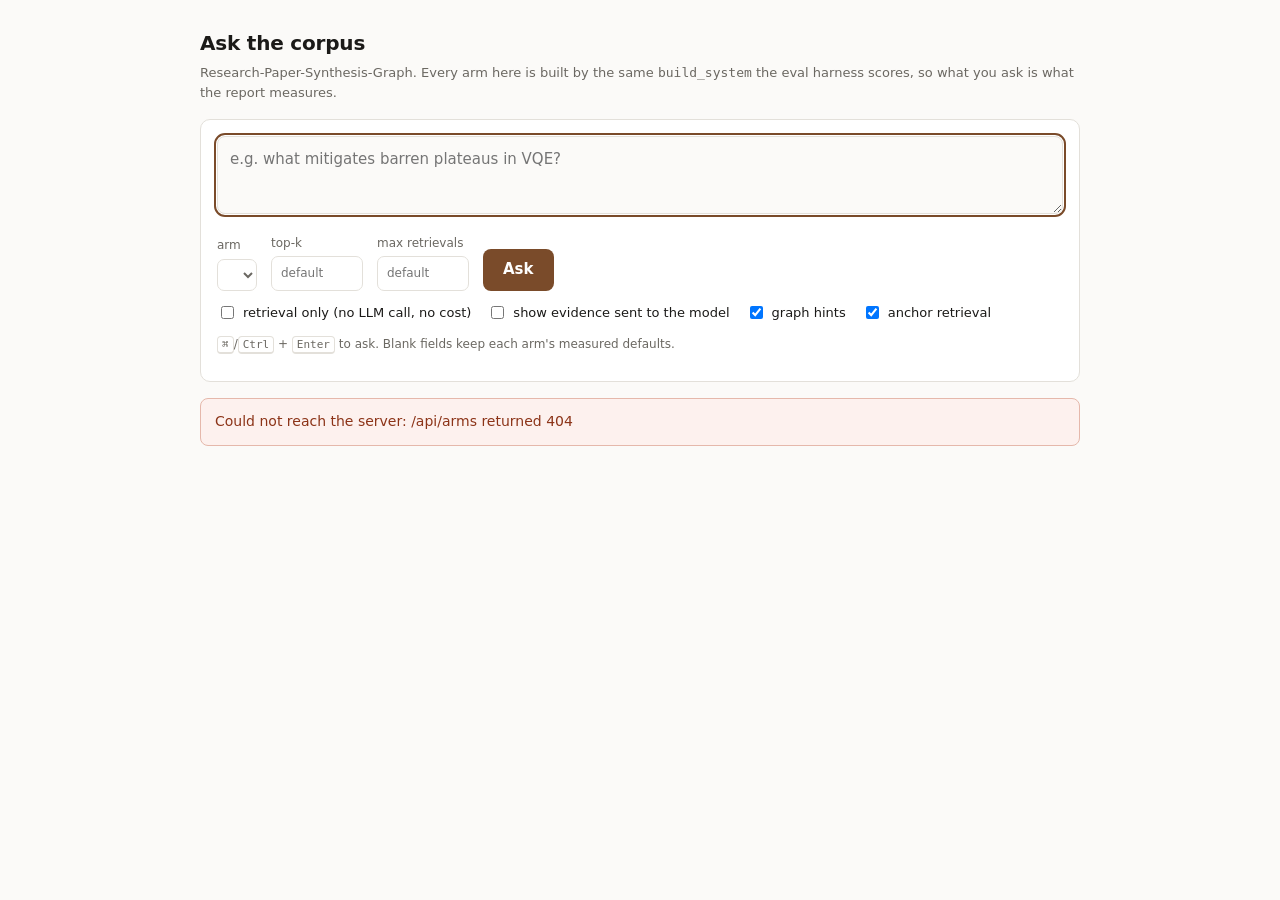
==== src/rpsg/web/static/index.html @ e353762f "Add a browser front end for asking the corpus a question `scripts/ask.py` already asks any arm; this" ====
<!doctype html>
<!--
  The whole front end. No build step and no CDN: the page is served from localhost beside
  the index it queries, so a network dependency would only add a way for it to fail.

  It talks to two endpoints — GET /api/arms to populate the picker, POST /api/ask to ask —
  and renders exactly what the CLI prints: the answer, what it was grounded on, the
  retrieval, the agentic trajectory, and what the question cost.
-->
<html lang="en">
<head>
<meta charset="utf-8">
<meta name="viewport" content="width=device-width, initial-scale=1">
<title>RPSG — ask the corpus</title>
<style>
  :root {
    --bg: #fbfaf8;
    --panel: #ffffff;
    --ink: #1b1a18;
    --muted: #6b6862;
    --line: #e3e0da;
    --accent: #7a4b2a;
    --accent-soft: #f3ece5;
    --warn-bg: #fdf1ee;
    --warn-line: #e5b8ab;
    --warn-ink: #8c3418;
    --mono: ui-monospace, SFMono-Regular, "SF Mono", Menlo, Consolas, monospace;
  }
  @media (prefers-color-scheme: dark) {
    :root {
      --bg: #16171a;
      --panel: #1e2024;
      --ink: #e8e6e2;
      --muted: #9a978f;
      --line: #32353b;
      --accent: #d99b6c;
      --accent-soft: #2a2520;
      --warn-bg: #2d1d18;
      --warn-line: #6b3527;
      --warn-ink: #f0a68c;
    }
  }
  * { box-sizing: border-box; }
  /* `display: flex` on the controls below outranks the browser's own
     `[hidden] { display: none }`, so hiding the agentic-only fields needs this. */
  [hidden] { display: none !important; }
  body {
    margin: 0; background: var(--bg); color: var(--ink);
    font: 15px/1.55 ui-sans-serif, system-ui, -apple-system, "Segoe UI", Roboto, sans-serif;
  }
  .wrap { max-width: 920px; margin: 0 auto; padding: 28px 20px 80px; }
  header { display: flex; align-items: baseline; gap: 12px; flex-wrap: wrap; margin-bottom: 4px; }
  h1 { font-size: 20px; margin: 0; letter-spacing: -0.01em; }
  .sub { color: var(--muted); font-size: 13px; }
  .card {
    background: var(--panel); border: 1px solid var(--line);
    border-radius: 10px; padding: 16px; margin-top: 16px;
  }
  textarea {
    width: 100%; min-height: 78px; resize: vertical; padding: 11px 12px;
    font: inherit; color: inherit; background: var(--bg);
    border: 1px solid var(--line); border-radius: 8px;
  }
  textarea:focus, select:focus, input:focus { outline: 2px solid var(--accent); outline-offset: 1px; }
  .controls { display: flex; gap: 14px; align-items: flex-end; flex-wrap: wrap; margin-top: 12px; }
  label.field { display: flex; flex-direction: column; gap: 4px; font-size: 12px; color: var(--muted); }
  select, input[type="number"] {
    font: inherit; color: inherit; background: var(--panel);
    border: 1px solid var(--line); border-radius: 7px; padding: 7px 9px;
  }
  input[type="number"] { width: 92px; }
  .checks { display: flex; gap: 16px; flex-wrap: wrap; margin-top: 12px; font-size: 13px; }
  .checks label { display: flex; align-items: center; gap: 6px; }
  .checks input[disabled] + span, label.field.disabled { opacity: 0.45; }
  button {
    font: inherit; font-weight: 600; color: #fff; background: var(--accent);
    border: 0; border-radius: 8px; padding: 9px 20px; cursor: pointer;
  }
  button:disabled { opacity: 0.5; cursor: default; }
  .hint { font-size: 12px; color: var(--muted); margin-top: 10px; }
  kbd {
    font: 11px var(--mono); border: 1px solid var(--line);
    border-bottom-width: 2px; border-radius: 4px; padding: 1px 4px;
  }
  .error {
    background: var(--warn-bg); border: 1px solid var(--warn-line); color: var(--warn-ink);
    border-radius: 8px; padding: 12px 14px; margin-top: 16px; white-space: pre-wrap;
    font-size: 14px;
  }
  h2 { font-size: 13px; text-transform: uppercase; letter-spacing: 0.07em;
       color: var(--muted); margin: 0 0 10px; font-weight: 600; }
  .answer { white-space: pre-wrap; font-size: 15.5px; line-height: 1.62; }
  .answer code { font: 12.5px var(--mono); background: var(--accent-soft); border-radius: 4px; padding: 1px 4px; }
  .cite {
    font: 11px var(--mono); background: var(--accent-soft); color: var(--accent);
    border-radius: 4px; padding: 1px 5px; white-space: nowrap;
  }
  ul.papers { list-style: none; margin: 12px 0 0; padding: 12px 0 0; border-top: 1px solid var(--line); }
  ul.papers li { font: 12px var(--mono); color: var(--muted); padding: 2px 0; }
  table { width: 100%; border-collapse: collapse; font-size: 13px; }
  th, td { text-align: right; padding: 5px 8px; border-bottom: 1px solid var(--line); }
  th:first-child, td:first-child { text-align: left; }
  th { color: var(--muted); font-weight: 600; font-size: 11px;
       text-transform: uppercase; letter-spacing: 0.05em; }
  td.num, .hitrow .score { font-family: var(--mono); font-variant-numeric: tabular-nums; }
  .scroll { max-height: 340px; overflow: auto; }
  .hitrow { border-bottom: 1px solid var(--line); padding: 9px 0; }
  .hitrow:last-child { border-bottom: 0; }
  .hitmeta { display: flex; gap: 10px; align-items: baseline; font: 11px var(--mono); color: var(--muted); }
  .tag { background: var(--accent-soft); color: var(--accent); border-radius: 4px; padding: 1px 6px; }
  .excerpt { font-size: 13px; color: var(--ink); margin-top: 4px; }
  pre.evidence {
    font: 12px/1.5 var(--mono); white-space: pre-wrap; word-break: break-word;
    margin: 0; color: var(--muted);
  }
  ol.plan { margin: 6px 0 0; padding-left: 22px; font-size: 14px; }
  .meta { display: flex; gap: 18px; flex-wrap: wrap; font-size: 12px; color: var(--muted); margin-top: 10px; }
  .spinner {
    display: inline-block; width: 13px; height: 13px; vertical-align: -2px;
    border: 2px solid currentColor; border-right-color: transparent; border-radius: 50%;
    animation: spin 0.7s linear infinite; margin-right: 7px;
  }
  @keyframes spin { to { transform: rotate(360deg); } }
  @media (prefers-reduced-motion: reduce) { .spinner { animation-duration: 2.4s; } }
  .history { display: flex; flex-direction: column; gap: 2px; }
  .history button {
    background: none; color: inherit; border: 0; padding: 5px 0; text-align: left;
    font-weight: 400; font-size: 13px; cursor: pointer; border-bottom: 1px solid var(--line);
  }
  .history button:last-child { border-bottom: 0; }
  .history button:hover { color: var(--accent); }
  .history .h-arm { font: 11px var(--mono); color: var(--muted); margin-left: 8px; }
</style>
</head>
<body>
<div class="wrap">
  <header>
    <h1>Ask the corpus</h1>
    <span class="sub" id="modelline"></span>
  </header>
  <p class="sub" style="margin:2px 0 0">
    Research-Paper-Synthesis-Graph. Every arm here is built by the same
    <code>build_system</code> the eval harness scores, so what you ask is what the report measures.
  </p>

  <div class="card">
    <textarea id="q" placeholder="e.g. what mitigates barren plateaus in VQE?" autofocus></textarea>

    <div class="controls">
      <label class="field">
        arm
        <select id="system"></select>
      </label>
      <label class="field" id="topk-field">
        top-k
        <input type="number" id="topk" min="1" max="200" placeholder="default">
      </label>
      <label class="field" id="maxret-field">
        max retrievals
        <input type="number" id="maxret" min="1" max="50" placeholder="default">
      </label>
      <button id="ask">Ask</button>
    </div>

    <div class="checks">
      <label><input type="checkbox" id="retonly"><span>retrieval only (no LLM call, no cost)</span></label>
      <label><input type="checkbox" id="evidence"><span>show evidence sent to the model</span></label>
      <label id="hints-label"><input type="checkbox" id="hints" checked><span>graph hints</span></label>
      <label id="anchor-label"><input type="checkbox" id="anchor" checked><span>anchor retrieval</span></label>
    </div>

    <p class="hint" id="armhint"></p>
    <p class="hint"><kbd>⌘</kbd>/<kbd>Ctrl</kbd> + <kbd>Enter</kbd> to ask. Blank fields keep each arm's measured defaults.</p>
  </div>

  <div id="error" class="error" hidden></div>
  <div id="results"></div>

  <div class="card" id="history-card" hidden>
    <h2>This session</h2>
    <div class="history" id="history"></div>
  </div>
</div>

<script>
(() => {
  "use strict";

  const $ = (id) => document.getElementById(id);
  const el = {
    q: $("q"), system: $("system"), topk: $("topk"), maxret: $("maxret"),
    ask: $("ask"), retonly: $("retonly"), evidence: $("evidence"),
    hints: $("hints"), anchor: $("anchor"), error: $("error"), results: $("results"),
    armhint: $("armhint"), modelline: $("modelline"),
    topkField: $("topk-field"), maxretField: $("maxret-field"),
    hintsLabel: $("hints-label"), anchorLabel: $("anchor-label"),
    history: $("history"), historyCard: $("history-card"),
  };

  let arms = [];
  const history = [];

  const escapeHtml = (s) => String(s).replace(/[&<>"']/g, (c) => (
    { "&": "&amp;", "<": "&lt;", ">": "&gt;", '"': "&quot;", "'": "&#39;" }[c]
  ));

  // The synthesis prompt does not ask for markdown, but the models emit it anyway, and
  // literal `**` in an answer reads as a typo. Only the three inline forms that actually
  // show up are handled — this is not a markdown parser, and it must never become one.
  //
  // Applied strictly after `escapeHtml`, so the only tags in the result are the ones
  // these three rules put there. Reversing that order would make model output executable.
  const renderInline = (escaped) => escaped
    .replace(/`([^`\n]+)`/g, '<code>$1</code>')
    .replace(/\*\*([^*\n]+)\*\*/g, "<strong>$1</strong>")
    .replace(/(^|[\s(])\*([^*\n]+)\*/g, "$1<em>$2</em>");

  // `[paper:<id>]` is what the synthesizer's handles are rewritten back to before the
  // answer is stored, so it is the form every arm's answer arrives in.
  const renderAnswer = (text) =>
    renderInline(escapeHtml(text)).replace(/\[paper:([^\]]+)\]/g,
      (_, id) => `<span class="cite">${escapeHtml(id)}</span>`);

  const fmtInt = (n) => n.toLocaleString();

  const armByName = (name) => arms.find((a) => a.name === name);

  /** Enable only the options the selected arm actually honours, and say why. */
  function syncControls() {
    const arm = armByName(el.system.value);
    if (!arm) return;
    const isAgentic = arm.name.startsWith("agentic");

    el.retonly.disabled = !arm.supports_retrieval_only;
    if (el.retonly.disabled) el.retonly.checked = false;

    el.topk.disabled = !arm.supports_retrieval_only;
    el.topkField.classList.toggle("disabled", el.topk.disabled);
    if (el.topk.disabled) el.topk.value = "";

    el.maxretField.hidden = !isAgentic;
    el.hintsLabel.hidden = !isAgentic;
    el.anchorLabel.hidden = !isAgentic;

    const notes = [];
    if (!arm.ready) notes.push(arm.blocked_on);
    else if (!arm.supports_retrieval_only) {
      notes.push(`${arm.name} plans or traverses before it retrieves, so it has no ` +
                 "pre-synthesis chunk list: retrieval-only and top-k do not apply.");
    }
    if (arm.ready && arm.needs_graph) notes.push("reads the typed graph.");
    el.armhint.textContent = notes.join(" ");
    el.ask.disabled = !arm.ready;
  }

  async function loadArms() {
    try {
      const res = await fetch("/api/arms");
      if (!res.ok) throw new Error(`/api/arms returned ${res.status}`);
      const data = await res.json();
      arms = data.arms;
      el.system.innerHTML = arms.map((a) => {
        const label = a.ready ? a.name : `${a.name} — unavailable`;
        return `<option value="${escapeHtml(a.name)}"${a.ready ? "" : " disabled"}>${escapeHtml(label)}</option>`;
      }).join("");
      const preferred = armByName(data.default);
      el.system.value = preferred && preferred.ready
        ? data.default
        : (arms.find((a) => a.ready) || arms[0]).name;
      el.modelline.textContent = `synthesis model: ${data.synthesis_model}`;
      syncControls();
    } catch (err) {
      showError(`Could not reach the server: ${err.message}`);
    }
  }

  function showError(msg) {
    el.error.textContent = msg;
    el.error.hidden = false;
  }

  const numOrNull = (input) => (input.value.trim() === "" ? null : Number(input.value));

  async function ask() {
    const question = el.q.value.trim();
    if (!question) { el.q.focus(); return; }
    const arm = armByName(el.system.value);
    const isAgentic = arm && arm.name.startsWith("agentic");

    const body = {
      question,
      system: el.system.value,
      top_k: el.topk.disabled ? null : numOrNull(el.topk),
      retrieval_only: el.retonly.checked,
      show_evidence: el.evidence.checked,
      max_retrievals: isAgentic ? numOrNull(el.maxret) : null,
      graph_hints: isAgentic ? el.hints.checked : true,
      anchor: isAgentic ? el.anchor.checked : true,
    };

    el.error.hidden = true;
    el.ask.disabled = true;
    el.results.innerHTML =
      `<div class="card"><span class="spinner"></span>Asking <strong>${escapeHtml(body.system)}</strong>… ` +
      "the first question on an arm also loads the embedder and the index.</div>";

    try {
      const res = await fetch("/api/ask", {
        method: "POST",
        headers: { "Content-Type": "application/json" },
        body: JSON.stringify(body),
      });
      const data = await res.json();
      if (!res.ok) {
        el.results.innerHTML = "";
        // FastAPI puts our message in `detail`; a validation error puts a list there.
        showError(typeof data.detail === "string" ? data.detail : JSON.stringify(data.detail));
        return;
      }
      render(data);
      remember(data);
    } catch (err) {
      el.results.innerHTML = "";
      showError(`Request failed: ${err.message}`);
    } finally {
      el.ask.disabled = false;
      syncControls();
    }
  }

  function remember(data) {
    history.unshift({ question: data.question, arm: data.arm });
    el.historyCard.hidden = false;
    el.history.innerHTML = history.slice(0, 12).map((h, i) =>
      `<button data-i="${i}">${escapeHtml(h.question)}<span class="h-arm">${escapeHtml(h.arm)}</span></button>`
    ).join("");
    el.history.querySelectorAll("button").forEach((b) => {
      b.addEventListener("click", () => {
        const item = history[Number(b.dataset.i)];
        el.q.value = item.question;
        el.q.focus();
      });
    });
  }

  function card(title, inner, extraClass) {
    return `<div class="card${extraClass ? " " + extraClass : ""}"><h2>${title}</h2>${inner}</div>`;
  }

  function renderTrajectory(t) {
    const parts = [];
    if (t.planner_failed) {
      parts.push('<p class="error" style="margin-top:0">The planner failed — this degraded ' +
                 "to a single retrieval on the original question.</p>");
    }
    const subs = t.sub_questions || [];
    parts.push(`<p style="margin:0">Plan: ${subs.length} sub-question(s)</p>`);
    if (subs.length) {
      parts.push(`<ol class="plan">${subs.map((s) => `<li>${escapeHtml(s)}</li>`).join("")}</ol>`);
    }
    if (t.plan_reasoning) {
      parts.push(`<p class="hint">reasoning: ${escapeHtml(t.plan_reasoning)}</p>`);
    }
    if (t.graph_hints && t.graph_hints.length) {
      parts.push(`<p class="hint">graph hints: ${escapeHtml(t.graph_hints.slice(0, 6).join(", "))}</p>`);
    }
    const bits = [
      `retrievals used: ${t.retrievals_used || 0}`,
      `refused: ${t.retrievals_refused || 0}`,
      `anchor: ${t.anchor_used ? "on" : "off"}`,
    ];
    if (t.critique_ran) {
      bits.push(`critique: ${(t.gaps || []).length} gap(s), ` +
                `${(t.critique_added_papers || []).length} paper(s) added`);
    } else {
      bits.push("critique: disabled");
    }
    parts.push(`<div class="meta">${bits.map((b) => `<span>${escapeHtml(b)}</span>`).join("")}</div>`);
    if (t.critique_assessment) {
      parts.push(`<p class="hint">assessment: ${escapeHtml(t.critique_assessment)}</p>`);
    }
    return card("Trajectory", parts.join(""));
  }

  function renderUsage(rows, elapsed) {
    const body = rows.length
      ? `<table><thead><tr><th>model</th><th>calls</th><th>in</th><th>out</th><th>cached</th><th>cost</th></tr></thead><tbody>` +
        rows.map((r) => `<tr><td>${escapeHtml(r.model)}</td><td class="num">${fmtInt(r.calls)}</td>` +
          `<td class="num">${fmtInt(r.input_tokens)}</td><td class="num">${fmtInt(r.output_tokens)}</td>` +
          `<td class="num">${fmtInt(r.cached_input_tokens)}</td>` +
          // Not "$0.00": an unpriced model is unknown cost, not free.
          `<td class="num">${r.cost_usd === null ? "n/a" : "$" + r.cost_usd.toFixed(4)}</td></tr>`).join("") +
        "</tbody></table>"
      : '<p class="hint" style="margin:0">No LLM calls — retrieval only.</p>';
    const note = rows.some((r) => r.cost_usd === null)
      ? '<p class="hint">cost "n/a": add rates under models.pricing in configs/settings.yaml.</p>'
      : "";
    return card("This question", body + note +
      `<div class="meta"><span>${elapsed.toFixed(1)}s</span></div>`);
  }

  function render(d) {
    const out = [];

    if (d.answer !== null) {
      const papers = d.cited_paper_ids.length
        ? `<ul class="papers">${d.cited_paper_ids.map((p) => `<li>${escapeHtml(p)}</li>`).join("")}</ul>`
        : '<p class="hint">The answer cited no paper.</p>';
      out.push(card(`Answer — ${escapeHtml(d.arm)}`,
        `<div class="answer">${renderAnswer(d.answer)}</div>` +
        `<p class="hint" style="margin-bottom:0">grounded on ${d.cited_paper_ids.length} paper(s)</p>` +
        papers));
    }

    if (d.trace && Object.keys(d.trace).length) out.push(renderTrajectory(d.trace));

    if (d.hits.length) {
      const rows = d.hits.map((h) =>
        `<div class="hitrow"><div class="hitmeta">` +
        `<span class="score">${h.score >= 0 ? "+" : ""}${h.score.toFixed(3)}</span>` +
        `<span class="tag">${escapeHtml(h.section_type)}</span>` +
        `<span>${escapeHtml(h.paper_id)}</span></div>` +
        `<div class="excerpt">${escapeHtml(h.excerpt)}…</div></div>`).join("");
      out.push(card(`Retrieved — ${d.hits.length} chunk(s)`, `<div class="scroll">${rows}</div>`));
    }

    if (d.evidence) {
      out.push(card(`Evidence sent to the model — ${fmtInt(d.evidence.length)} chars`,
        `<div class="scroll"><pre class="evidence">${escapeHtml(d.evidence)}</pre></div>`));
    }

    out.push(renderUsage(d.usage, d.elapsed_s));
    el.results.innerHTML = out.join("");
  }

  el.ask.addEventListener("click", ask);
  el.system.addEventListener("change", syncControls);
  el.q.addEventListener("keydown", (e) => {
    if ((e.metaKey || e.ctrlKey) && e.key === "Enter") { e.preventDefault(); ask(); }
  });

  loadArms();
})();
</script>
</body>
</html>
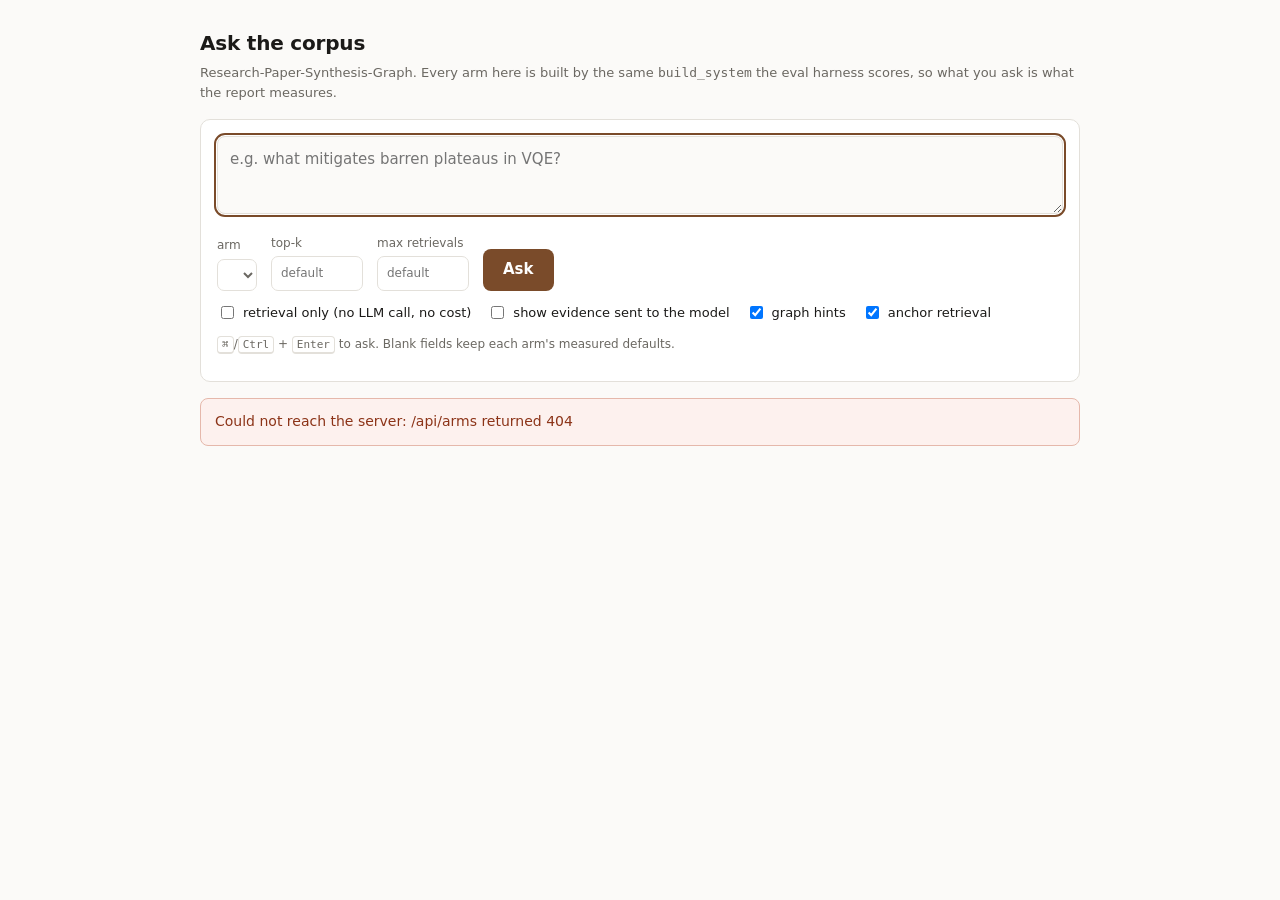
==== commit 340dc5b1: "Publish a recorded demo to GitHub Pages Pages serves static files, so the live UI cannot be hosted: " ====
--- a/src/rpsg/web/static/index.html
+++ b/src/rpsg/web/static/index.html
@@ -12,125 +12,7 @@
 <meta charset="utf-8">
 <meta name="viewport" content="width=device-width, initial-scale=1">
 <title>RPSG — ask the corpus</title>
-<style>
-  :root {
-    --bg: #fbfaf8;
-    --panel: #ffffff;
-    --ink: #1b1a18;
-    --muted: #6b6862;
-    --line: #e3e0da;
-    --accent: #7a4b2a;
-    --accent-soft: #f3ece5;
-    --warn-bg: #fdf1ee;
-    --warn-line: #e5b8ab;
-    --warn-ink: #8c3418;
-    --mono: ui-monospace, SFMono-Regular, "SF Mono", Menlo, Consolas, monospace;
-  }
-  @media (prefers-color-scheme: dark) {
-    :root {
-      --bg: #16171a;
-      --panel: #1e2024;
-      --ink: #e8e6e2;
-      --muted: #9a978f;
-      --line: #32353b;
-      --accent: #d99b6c;
-      --accent-soft: #2a2520;
-      --warn-bg: #2d1d18;
-      --warn-line: #6b3527;
-      --warn-ink: #f0a68c;
-    }
-  }
-  * { box-sizing: border-box; }
-  /* `display: flex` on the controls below outranks the browser's own
-     `[hidden] { display: none }`, so hiding the agentic-only fields needs this. */
-  [hidden] { display: none !important; }
-  body {
-    margin: 0; background: var(--bg); color: var(--ink);
-    font: 15px/1.55 ui-sans-serif, system-ui, -apple-system, "Segoe UI", Roboto, sans-serif;
-  }
-  .wrap { max-width: 920px; margin: 0 auto; padding: 28px 20px 80px; }
-  header { display: flex; align-items: baseline; gap: 12px; flex-wrap: wrap; margin-bottom: 4px; }
-  h1 { font-size: 20px; margin: 0; letter-spacing: -0.01em; }
-  .sub { color: var(--muted); font-size: 13px; }
-  .card {
-    background: var(--panel); border: 1px solid var(--line);
-    border-radius: 10px; padding: 16px; margin-top: 16px;
-  }
-  textarea {
-    width: 100%; min-height: 78px; resize: vertical; padding: 11px 12px;
-    font: inherit; color: inherit; background: var(--bg);
-    border: 1px solid var(--line); border-radius: 8px;
-  }
-  textarea:focus, select:focus, input:focus { outline: 2px solid var(--accent); outline-offset: 1px; }
-  .controls { display: flex; gap: 14px; align-items: flex-end; flex-wrap: wrap; margin-top: 12px; }
-  label.field { display: flex; flex-direction: column; gap: 4px; font-size: 12px; color: var(--muted); }
-  select, input[type="number"] {
-    font: inherit; color: inherit; background: var(--panel);
-    border: 1px solid var(--line); border-radius: 7px; padding: 7px 9px;
-  }
-  input[type="number"] { width: 92px; }
-  .checks { display: flex; gap: 16px; flex-wrap: wrap; margin-top: 12px; font-size: 13px; }
-  .checks label { display: flex; align-items: center; gap: 6px; }
-  .checks input[disabled] + span, label.field.disabled { opacity: 0.45; }
-  button {
-    font: inherit; font-weight: 600; color: #fff; background: var(--accent);
-    border: 0; border-radius: 8px; padding: 9px 20px; cursor: pointer;
-  }
-  button:disabled { opacity: 0.5; cursor: default; }
-  .hint { font-size: 12px; color: var(--muted); margin-top: 10px; }
-  kbd {
-    font: 11px var(--mono); border: 1px solid var(--line);
-    border-bottom-width: 2px; border-radius: 4px; padding: 1px 4px;
-  }
-  .error {
-    background: var(--warn-bg); border: 1px solid var(--warn-line); color: var(--warn-ink);
-    border-radius: 8px; padding: 12px 14px; margin-top: 16px; white-space: pre-wrap;
-    font-size: 14px;
-  }
-  h2 { font-size: 13px; text-transform: uppercase; letter-spacing: 0.07em;
-       color: var(--muted); margin: 0 0 10px; font-weight: 600; }
-  .answer { white-space: pre-wrap; font-size: 15.5px; line-height: 1.62; }
-  .answer code { font: 12.5px var(--mono); background: var(--accent-soft); border-radius: 4px; padding: 1px 4px; }
-  .cite {
-    font: 11px var(--mono); background: var(--accent-soft); color: var(--accent);
-    border-radius: 4px; padding: 1px 5px; white-space: nowrap;
-  }
-  ul.papers { list-style: none; margin: 12px 0 0; padding: 12px 0 0; border-top: 1px solid var(--line); }
-  ul.papers li { font: 12px var(--mono); color: var(--muted); padding: 2px 0; }
-  table { width: 100%; border-collapse: collapse; font-size: 13px; }
-  th, td { text-align: right; padding: 5px 8px; border-bottom: 1px solid var(--line); }
-  th:first-child, td:first-child { text-align: left; }
-  th { color: var(--muted); font-weight: 600; font-size: 11px;
-       text-transform: uppercase; letter-spacing: 0.05em; }
-  td.num, .hitrow .score { font-family: var(--mono); font-variant-numeric: tabular-nums; }
-  .scroll { max-height: 340px; overflow: auto; }
-  .hitrow { border-bottom: 1px solid var(--line); padding: 9px 0; }
-  .hitrow:last-child { border-bottom: 0; }
-  .hitmeta { display: flex; gap: 10px; align-items: baseline; font: 11px var(--mono); color: var(--muted); }
-  .tag { background: var(--accent-soft); color: var(--accent); border-radius: 4px; padding: 1px 6px; }
-  .excerpt { font-size: 13px; color: var(--ink); margin-top: 4px; }
-  pre.evidence {
-    font: 12px/1.5 var(--mono); white-space: pre-wrap; word-break: break-word;
-    margin: 0; color: var(--muted);
-  }
-  ol.plan { margin: 6px 0 0; padding-left: 22px; font-size: 14px; }
-  .meta { display: flex; gap: 18px; flex-wrap: wrap; font-size: 12px; color: var(--muted); margin-top: 10px; }
-  .spinner {
-    display: inline-block; width: 13px; height: 13px; vertical-align: -2px;
-    border: 2px solid currentColor; border-right-color: transparent; border-radius: 50%;
-    animation: spin 0.7s linear infinite; margin-right: 7px;
-  }
-  @keyframes spin { to { transform: rotate(360deg); } }
-  @media (prefers-reduced-motion: reduce) { .spinner { animation-duration: 2.4s; } }
-  .history { display: flex; flex-direction: column; gap: 2px; }
-  .history button {
-    background: none; color: inherit; border: 0; padding: 5px 0; text-align: left;
-    font-weight: 400; font-size: 13px; cursor: pointer; border-bottom: 1px solid var(--line);
-  }
-  .history button:last-child { border-bottom: 0; }
-  .history button:hover { color: var(--accent); }
-  .history .h-arm { font: 11px var(--mono); color: var(--muted); margin-left: 8px; }
-</style>
+<link rel="stylesheet" href="style.css">
 </head>
 <body>
 <div class="wrap">
@@ -182,6 +64,7 @@
   </div>
 </div>
 
+<script src="render.js"></script>
 <script>
 (() => {
   "use strict";
@@ -200,28 +83,9 @@
   let arms = [];
   const history = [];
 
-  const escapeHtml = (s) => String(s).replace(/[&<>"']/g, (c) => (
-    { "&": "&amp;", "<": "&lt;", ">": "&gt;", '"': "&quot;", "'": "&#39;" }[c]
-  ));
-
-  // The synthesis prompt does not ask for markdown, but the models emit it anyway, and
-  // literal `**` in an answer reads as a typo. Only the three inline forms that actually
-  // show up are handled — this is not a markdown parser, and it must never become one.
-  //
-  // Applied strictly after `escapeHtml`, so the only tags in the result are the ones
-  // these three rules put there. Reversing that order would make model output executable.
-  const renderInline = (escaped) => escaped
-    .replace(/`([^`\n]+)`/g, '<code>$1</code>')
-    .replace(/\*\*([^*\n]+)\*\*/g, "<strong>$1</strong>")
-    .replace(/(^|[\s(])\*([^*\n]+)\*/g, "$1<em>$2</em>");
-
-  // `[paper:<id>]` is what the synthesizer's handles are rewritten back to before the
-  // answer is stored, so it is the form every arm's answer arrives in.
-  const renderAnswer = (text) =>
-    renderInline(escapeHtml(text)).replace(/\[paper:([^\]]+)\]/g,
-      (_, id) => `<span class="cite">${escapeHtml(id)}</span>`);
-
-  const fmtInt = (n) => n.toLocaleString();
+  // Rendering lives in render.js, shared with the public demo. Only the parts that
+  // talk to the server are here.
+  const { escapeHtml, renderResult } = window.RPSG;
 
   const armByName = (name) => arms.find((a) => a.name === name);
 
@@ -343,94 +207,8 @@
     });
   }
 
-  function card(title, inner, extraClass) {
-    return `<div class="card${extraClass ? " " + extraClass : ""}"><h2>${title}</h2>${inner}</div>`;
-  }
-
-  function renderTrajectory(t) {
-    const parts = [];
-    if (t.planner_failed) {
-      parts.push('<p class="error" style="margin-top:0">The planner failed — this degraded ' +
-                 "to a single retrieval on the original question.</p>");
-    }
-    const subs = t.sub_questions || [];
-    parts.push(`<p style="margin:0">Plan: ${subs.length} sub-question(s)</p>`);
-    if (subs.length) {
-      parts.push(`<ol class="plan">${subs.map((s) => `<li>${escapeHtml(s)}</li>`).join("")}</ol>`);
-    }
-    if (t.plan_reasoning) {
-      parts.push(`<p class="hint">reasoning: ${escapeHtml(t.plan_reasoning)}</p>`);
-    }
-    if (t.graph_hints && t.graph_hints.length) {
-      parts.push(`<p class="hint">graph hints: ${escapeHtml(t.graph_hints.slice(0, 6).join(", "))}</p>`);
-    }
-    const bits = [
-      `retrievals used: ${t.retrievals_used || 0}`,
-      `refused: ${t.retrievals_refused || 0}`,
-      `anchor: ${t.anchor_used ? "on" : "off"}`,
-    ];
-    if (t.critique_ran) {
-      bits.push(`critique: ${(t.gaps || []).length} gap(s), ` +
-                `${(t.critique_added_papers || []).length} paper(s) added`);
-    } else {
-      bits.push("critique: disabled");
-    }
-    parts.push(`<div class="meta">${bits.map((b) => `<span>${escapeHtml(b)}</span>`).join("")}</div>`);
-    if (t.critique_assessment) {
-      parts.push(`<p class="hint">assessment: ${escapeHtml(t.critique_assessment)}</p>`);
-    }
-    return card("Trajectory", parts.join(""));
-  }
-
-  function renderUsage(rows, elapsed) {
-    const body = rows.length
-      ? `<table><thead><tr><th>model</th><th>calls</th><th>in</th><th>out</th><th>cached</th><th>cost</th></tr></thead><tbody>` +
-        rows.map((r) => `<tr><td>${escapeHtml(r.model)}</td><td class="num">${fmtInt(r.calls)}</td>` +
-          `<td class="num">${fmtInt(r.input_tokens)}</td><td class="num">${fmtInt(r.output_tokens)}</td>` +
-          `<td class="num">${fmtInt(r.cached_input_tokens)}</td>` +
-          // Not "$0.00": an unpriced model is unknown cost, not free.
-          `<td class="num">${r.cost_usd === null ? "n/a" : "$" + r.cost_usd.toFixed(4)}</td></tr>`).join("") +
-        "</tbody></table>"
-      : '<p class="hint" style="margin:0">No LLM calls — retrieval only.</p>';
-    const note = rows.some((r) => r.cost_usd === null)
-      ? '<p class="hint">cost "n/a": add rates under models.pricing in configs/settings.yaml.</p>'
-      : "";
-    return card("This question", body + note +
-      `<div class="meta"><span>${elapsed.toFixed(1)}s</span></div>`);
-  }
-
   function render(d) {
-    const out = [];
-
-    if (d.answer !== null) {
-      const papers = d.cited_paper_ids.length
-        ? `<ul class="papers">${d.cited_paper_ids.map((p) => `<li>${escapeHtml(p)}</li>`).join("")}</ul>`
-        : '<p class="hint">The answer cited no paper.</p>';
-      out.push(card(`Answer — ${escapeHtml(d.arm)}`,
-        `<div class="answer">${renderAnswer(d.answer)}</div>` +
-        `<p class="hint" style="margin-bottom:0">grounded on ${d.cited_paper_ids.length} paper(s)</p>` +
-        papers));
-    }
-
-    if (d.trace && Object.keys(d.trace).length) out.push(renderTrajectory(d.trace));
-
-    if (d.hits.length) {
-      const rows = d.hits.map((h) =>
-        `<div class="hitrow"><div class="hitmeta">` +
-        `<span class="score">${h.score >= 0 ? "+" : ""}${h.score.toFixed(3)}</span>` +
-        `<span class="tag">${escapeHtml(h.section_type)}</span>` +
-        `<span>${escapeHtml(h.paper_id)}</span></div>` +
-        `<div class="excerpt">${escapeHtml(h.excerpt)}…</div></div>`).join("");
-      out.push(card(`Retrieved — ${d.hits.length} chunk(s)`, `<div class="scroll">${rows}</div>`));
-    }
-
-    if (d.evidence) {
-      out.push(card(`Evidence sent to the model — ${fmtInt(d.evidence.length)} chars`,
-        `<div class="scroll"><pre class="evidence">${escapeHtml(d.evidence)}</pre></div>`));
-    }
-
-    out.push(renderUsage(d.usage, d.elapsed_s));
-    el.results.innerHTML = out.join("");
+    el.results.innerHTML = renderResult(d);
   }
 
   el.ask.addEventListener("click", ask);
--- a/src/rpsg/web/static/style.css
+++ b/src/rpsg/web/static/style.css
@@ -0,0 +1,123 @@
+/*
+  Shared by both front ends: the live app (src/rpsg/web/static/index.html, served by
+  FastAPI) and the public demo (docs/demo/index.html, served as static files by GitHub
+  Pages). One copy, so a demo screenshot and the real thing cannot look like different
+  products.
+*/
+  :root {
+    --bg: #fbfaf8;
+    --panel: #ffffff;
+    --ink: #1b1a18;
+    --muted: #6b6862;
+    --line: #e3e0da;
+    --accent: #7a4b2a;
+    --accent-soft: #f3ece5;
+    --warn-bg: #fdf1ee;
+    --warn-line: #e5b8ab;
+    --warn-ink: #8c3418;
+    --mono: ui-monospace, SFMono-Regular, "SF Mono", Menlo, Consolas, monospace;
+  }
+  @media (prefers-color-scheme: dark) {
+    :root {
+      --bg: #16171a;
+      --panel: #1e2024;
+      --ink: #e8e6e2;
+      --muted: #9a978f;
+      --line: #32353b;
+      --accent: #d99b6c;
+      --accent-soft: #2a2520;
+      --warn-bg: #2d1d18;
+      --warn-line: #6b3527;
+      --warn-ink: #f0a68c;
+    }
+  }
+  * { box-sizing: border-box; }
+  /* `display: flex` on the controls below outranks the browser's own
+     `[hidden] { display: none }`, so hiding the agentic-only fields needs this. */
+  [hidden] { display: none !important; }
+  body {
+    margin: 0; background: var(--bg); color: var(--ink);
+    font: 15px/1.55 ui-sans-serif, system-ui, -apple-system, "Segoe UI", Roboto, sans-serif;
+  }
+  .wrap { max-width: 920px; margin: 0 auto; padding: 28px 20px 80px; }
+  header { display: flex; align-items: baseline; gap: 12px; flex-wrap: wrap; margin-bottom: 4px; }
+  h1 { font-size: 20px; margin: 0; letter-spacing: -0.01em; }
+  .sub { color: var(--muted); font-size: 13px; }
+  .card {
+    background: var(--panel); border: 1px solid var(--line);
+    border-radius: 10px; padding: 16px; margin-top: 16px;
+  }
+  textarea {
+    width: 100%; min-height: 78px; resize: vertical; padding: 11px 12px;
+    font: inherit; color: inherit; background: var(--bg);
+    border: 1px solid var(--line); border-radius: 8px;
+  }
+  textarea:focus, select:focus, input:focus { outline: 2px solid var(--accent); outline-offset: 1px; }
+  .controls { display: flex; gap: 14px; align-items: flex-end; flex-wrap: wrap; margin-top: 12px; }
+  label.field { display: flex; flex-direction: column; gap: 4px; font-size: 12px; color: var(--muted); }
+  select, input[type="number"] {
+    font: inherit; color: inherit; background: var(--panel);
+    border: 1px solid var(--line); border-radius: 7px; padding: 7px 9px;
+  }
+  input[type="number"] { width: 92px; }
+  .checks { display: flex; gap: 16px; flex-wrap: wrap; margin-top: 12px; font-size: 13px; }
+  .checks label { display: flex; align-items: center; gap: 6px; }
+  .checks input[disabled] + span, label.field.disabled { opacity: 0.45; }
+  button {
+    font: inherit; font-weight: 600; color: #fff; background: var(--accent);
+    border: 0; border-radius: 8px; padding: 9px 20px; cursor: pointer;
+  }
+  button:disabled { opacity: 0.5; cursor: default; }
+  .hint { font-size: 12px; color: var(--muted); margin-top: 10px; }
+  kbd {
+    font: 11px var(--mono); border: 1px solid var(--line);
+    border-bottom-width: 2px; border-radius: 4px; padding: 1px 4px;
+  }
+  .error {
+    background: var(--warn-bg); border: 1px solid var(--warn-line); color: var(--warn-ink);
+    border-radius: 8px; padding: 12px 14px; margin-top: 16px; white-space: pre-wrap;
+    font-size: 14px;
+  }
+  h2 { font-size: 13px; text-transform: uppercase; letter-spacing: 0.07em;
+       color: var(--muted); margin: 0 0 10px; font-weight: 600; }
+  .answer { white-space: pre-wrap; font-size: 15.5px; line-height: 1.62; }
+  .answer code { font: 12.5px var(--mono); background: var(--accent-soft); border-radius: 4px; padding: 1px 4px; }
+  .cite {
+    font: 11px var(--mono); background: var(--accent-soft); color: var(--accent);
+    border-radius: 4px; padding: 1px 5px; white-space: nowrap;
+  }
+  ul.papers { list-style: none; margin: 12px 0 0; padding: 12px 0 0; border-top: 1px solid var(--line); }
+  ul.papers li { font: 12px var(--mono); color: var(--muted); padding: 2px 0; }
+  table { width: 100%; border-collapse: collapse; font-size: 13px; }
+  th, td { text-align: right; padding: 5px 8px; border-bottom: 1px solid var(--line); }
+  th:first-child, td:first-child { text-align: left; }
+  th { color: var(--muted); font-weight: 600; font-size: 11px;
+       text-transform: uppercase; letter-spacing: 0.05em; }
+  td.num, .hitrow .score { font-family: var(--mono); font-variant-numeric: tabular-nums; }
+  .scroll { max-height: 340px; overflow: auto; }
+  .hitrow { border-bottom: 1px solid var(--line); padding: 9px 0; }
+  .hitrow:last-child { border-bottom: 0; }
+  .hitmeta { display: flex; gap: 10px; align-items: baseline; font: 11px var(--mono); color: var(--muted); }
+  .tag { background: var(--accent-soft); color: var(--accent); border-radius: 4px; padding: 1px 6px; }
+  .excerpt { font-size: 13px; color: var(--ink); margin-top: 4px; }
+  pre.evidence {
+    font: 12px/1.5 var(--mono); white-space: pre-wrap; word-break: break-word;
+    margin: 0; color: var(--muted);
+  }
+  ol.plan { margin: 6px 0 0; padding-left: 22px; font-size: 14px; }
+  .meta { display: flex; gap: 18px; flex-wrap: wrap; font-size: 12px; color: var(--muted); margin-top: 10px; }
+  .spinner {
+    display: inline-block; width: 13px; height: 13px; vertical-align: -2px;
+    border: 2px solid currentColor; border-right-color: transparent; border-radius: 50%;
+    animation: spin 0.7s linear infinite; margin-right: 7px;
+  }
+  @keyframes spin { to { transform: rotate(360deg); } }
+  @media (prefers-reduced-motion: reduce) { .spinner { animation-duration: 2.4s; } }
+  .history { display: flex; flex-direction: column; gap: 2px; }
+  .history button {
+    background: none; color: inherit; border: 0; padding: 5px 0; text-align: left;
+    font-weight: 400; font-size: 13px; cursor: pointer; border-bottom: 1px solid var(--line);
+  }
+  .history button:last-child { border-bottom: 0; }
+  .history button:hover { color: var(--accent); }
+  .history .h-arm { font: 11px var(--mono); color: var(--muted); margin-left: 8px; }
